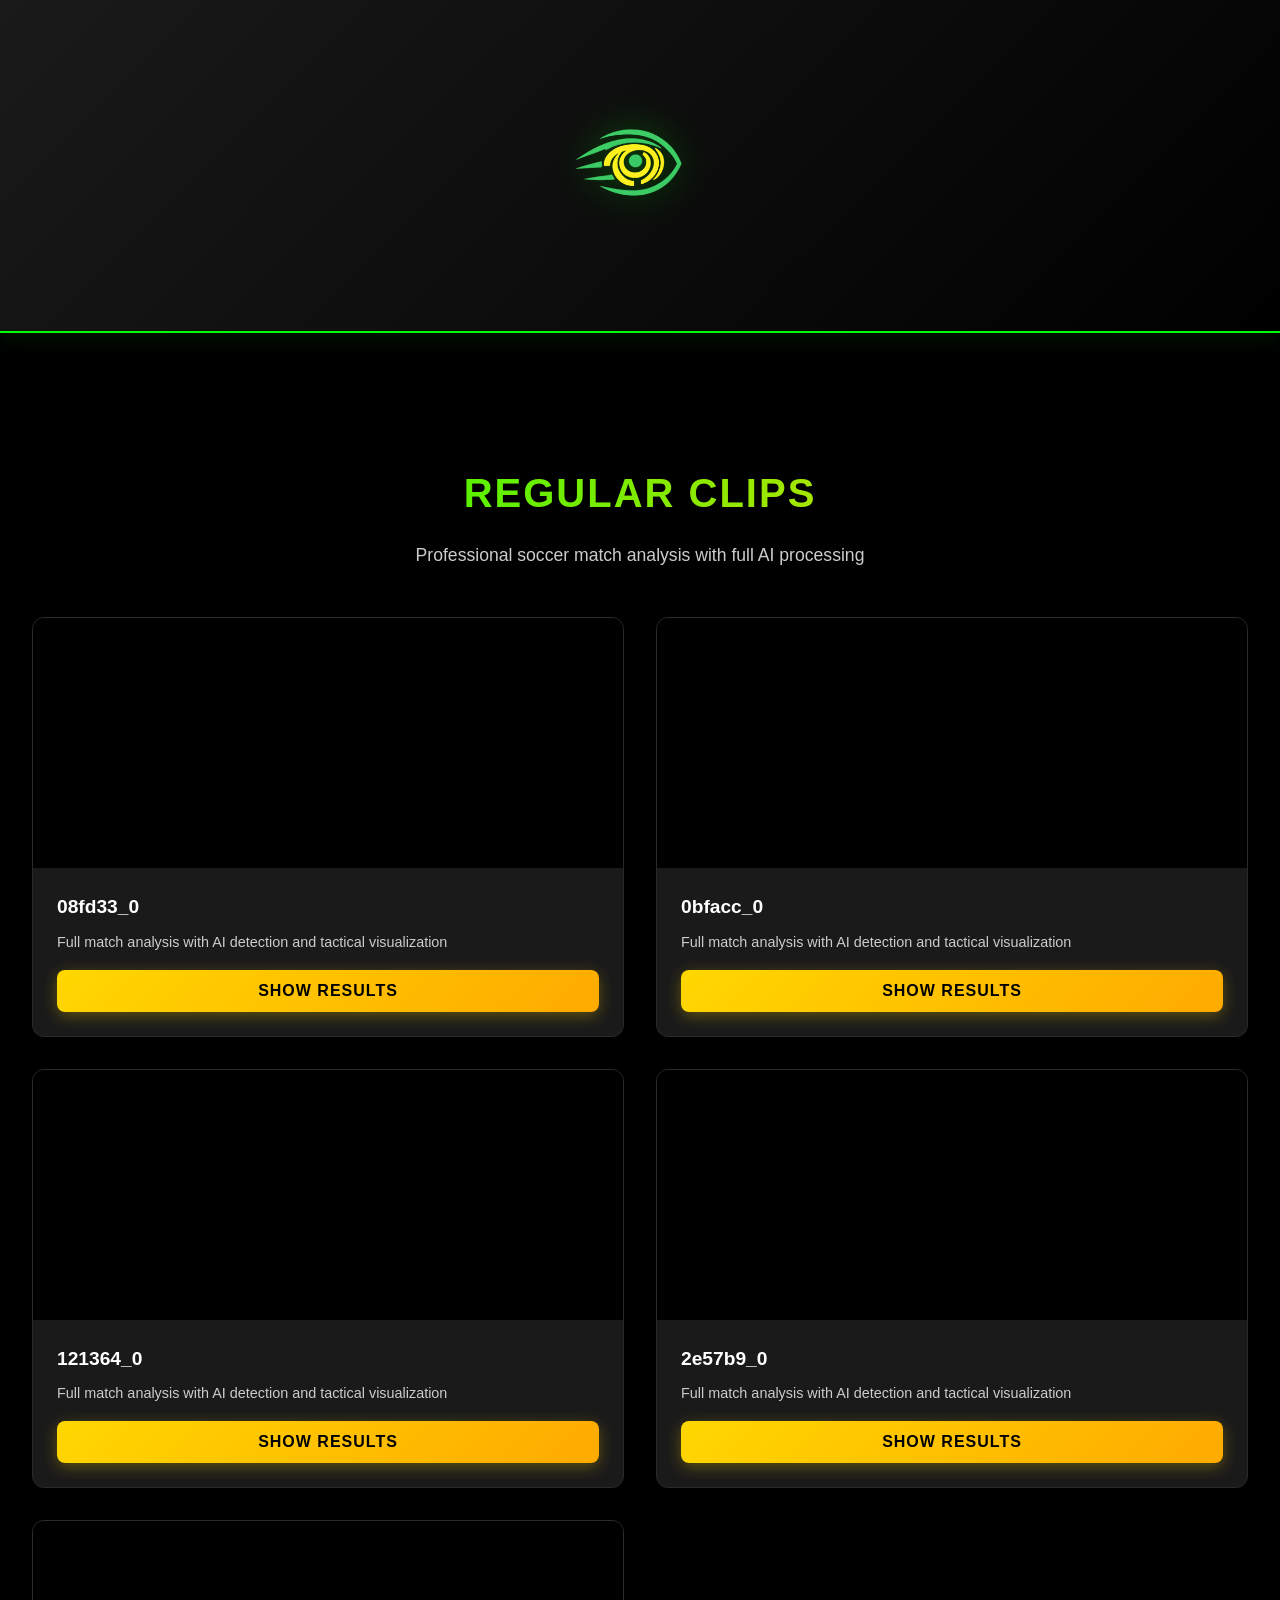
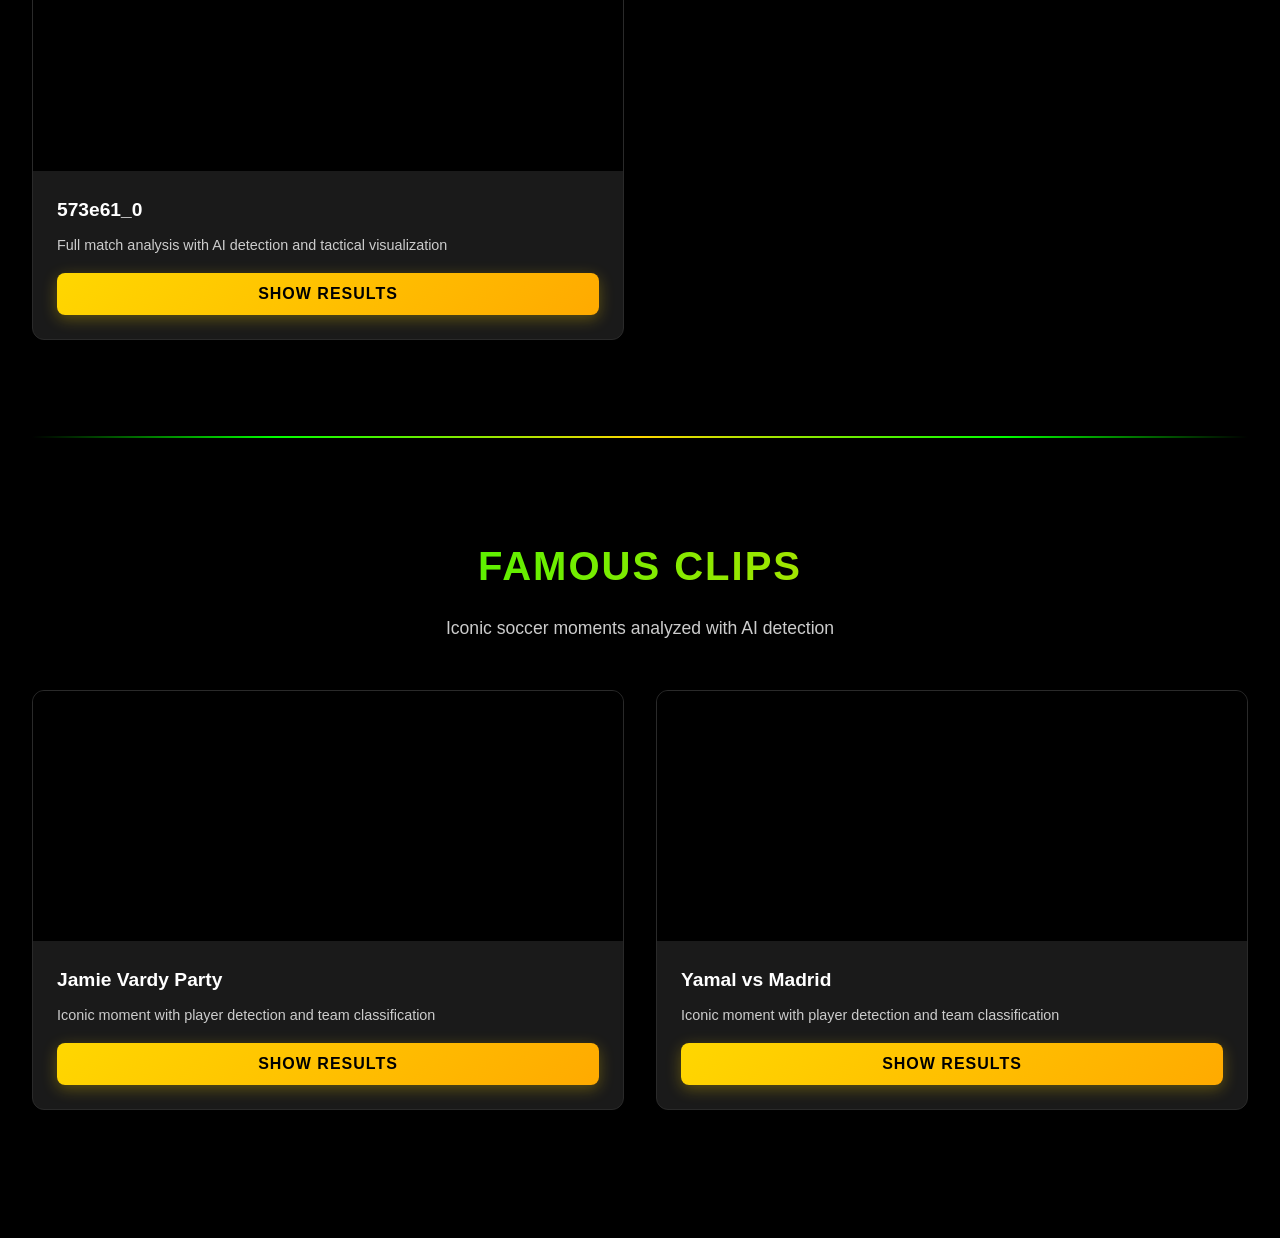
==== veo_frontend/index.html @ 57744d66 "Add veo_frontend, input clips (LFS), and notebook sys.path cells - Add veo_frontend/ (browser viewer" ====
<!DOCTYPE html>
<html lang="en">
<head>
    <meta charset="UTF-8">
    <meta name="viewport" content="width=device-width, initial-scale=1.0">
    <title>VeoVision - AI Soccer Analysis</title>
    <link rel="stylesheet" href="styles.css">
</head>
<body>
    <!-- Header with Logo -->
    <header class="header">
        <div class="container">
            <img src="../slides/VeoVision_LOGO.png" alt="VeoVision Logo" class="logo">
        </div>
    </header>

    <!-- Main Content -->
    <main class="main-content">
        <div class="container">
            
            <!-- Regular Clips Section -->
            <section class="video-section" id="regular-section">
                <h1 class="section-title">Regular Clips</h1>
                <p class="section-description">Professional soccer match analysis with full AI processing</p>
                
                <div class="video-grid" id="regular-grid">
                    <!-- Videos will be dynamically loaded here -->
                </div>
            </section>

            <div class="section-divider"></div>

            <!-- Famous Clips Section -->
            <section class="video-section" id="famous-section">
                <h1 class="section-title">Famous Clips</h1>
                <p class="section-description">Iconic soccer moments analyzed with AI detection</p>
                
                <div class="video-grid" id="famous-grid">
                    <!-- Videos will be dynamically loaded here -->
                </div>
            </section>

        </div>
    </main>

    <!-- Video Modal for Results -->
    <div id="videoModal" class="modal">
        <div class="modal-content">
            <span class="close-btn" onclick="closeModal()">&times;</span>
            <h2 class="modal-title" id="modalTitle"></h2>
            
            <!-- Regular Clips Results (3 videos) -->
            <div id="regularResults" class="results-container">
                <div class="video-layout-regular">
                    <!-- Top video (main) -->
                    <div class="video-main">
                        <h3 class="video-label">Player Detection & Team Classification</h3>
                        <video id="mainVideo" controls preload="auto">
                            <source src="" type="video/mp4">
                            Your browser does not support the video tag.
                        </video>
                    </div>
                    
                    <!-- Bottom videos -->
                    <div class="video-bottom-row">
                        <div class="video-bottom-item">
                            <h3 class="video-label">2D Tactical View</h3>
                            <video id="leftVideo" controls preload="auto">
                                <source src="" type="video/mp4">
                                Your browser does not support the video tag.
                            </video>
                        </div>
                        <div class="video-bottom-item">
                            <h3 class="video-label">Heatmap & Territory Control</h3>
                            <video id="rightVideo" controls preload="auto">
                                <source src="" type="video/mp4">
                                Your browser does not support the video tag.
                            </video>
                        </div>
                    </div>
                </div>
            </div>

            <!-- Famous Clips Results (1 video only) -->
            <div id="famousResults" class="results-container" style="display: none;">
                <div class="video-layout-famous">
                    <div class="video-single">
                        <h3 class="video-label">Player Detection & Team Classification</h3>
                        <video id="singleVideo" controls preload="auto">
                            <source src="" type="video/mp4">
                            Your browser does not support the video tag.
                        </video>
                    </div>
                </div>
            </div>

            <!-- Sync Controls -->
            <div class="sync-controls" id="syncControls">
                <button class="btn btn-primary" onclick="syncPlay()">
                    <span>▶</span> Play All
                </button>
                <button class="btn btn-secondary" onclick="syncPause()">
                    <span>⏸</span> Pause All
                </button>
                <button class="btn btn-secondary" onclick="syncRestart()">
                    <span>⏮</span> Restart All
                </button>
            </div>
        </div>
    </div>

    <script src="script.js"></script>
</body>
</html>
---- veo_frontend/styles.css ----
/* ==========================================
   VeoVision Frontend Styles
   Theme: Black, Green (#00FF00), Yellow (#FFD700)
   ========================================== */

* {
    margin: 0;
    padding: 0;
    box-sizing: border-box;
}

:root {
    --color-black: #000000;
    --color-dark-gray: #1a1a1a;
    --color-medium-gray: #2a2a2a;
    --color-light-gray: #3a3a3a;
    --color-green: #00FF00;
    --color-yellow: #FFD700;
    --color-white: #ffffff;
    --color-text-gray: #cccccc;
}

body {
    font-family: 'Segoe UI', Tahoma, Geneva, Verdana, sans-serif;
    background-color: var(--color-black);
    color: var(--color-white);
    line-height: 1.6;
    overflow-x: hidden;
}

/* ==========================================
   Header & Logo
   ========================================== */

.header {
    background: linear-gradient(135deg, var(--color-dark-gray) 0%, var(--color-black) 100%);
    padding: 2rem 0;
    box-shadow: 0 4px 20px rgba(0, 255, 0, 0.1);
    border-bottom: 2px solid var(--color-green);
}

.logo {
    max-width: 400px;
    height: auto;
    display: block;
    margin: 0 auto;
    filter: drop-shadow(0 0 20px rgba(0, 255, 0, 0.3));
}

/* ==========================================
   Container & Layout
   ========================================== */

.container {
    max-width: 1400px;
    margin: 0 auto;
    padding: 0 2rem;
}

.main-content {
    padding: 3rem 0;
    min-height: calc(100vh - 200px);
}

/* ==========================================
   Section Styling
   ========================================== */

.video-section {
    margin: 3rem 0;
    padding: 2rem 0;
}

.section-title {
    font-size: 2.5rem;
    font-weight: 700;
    text-align: center;
    margin-bottom: 1rem;
    background: linear-gradient(90deg, var(--color-green) 0%, var(--color-yellow) 100%);
    -webkit-background-clip: text;
    -webkit-text-fill-color: transparent;
    background-clip: text;
    text-transform: uppercase;
    letter-spacing: 2px;
}

.section-description {
    text-align: center;
    color: var(--color-text-gray);
    font-size: 1.1rem;
    margin-bottom: 3rem;
}

.section-divider {
    height: 2px;
    background: linear-gradient(90deg, 
        transparent 0%, 
        var(--color-green) 20%, 
        var(--color-yellow) 50%, 
        var(--color-green) 80%, 
        transparent 100%);
    margin: 4rem 0;
}

/* ==========================================
   Video Grid
   ========================================== */

.video-grid {
    display: grid;
    grid-template-columns: repeat(auto-fill, minmax(400px, 1fr));
    gap: 2rem;
    margin-top: 2rem;
}

.video-card {
    background: var(--color-dark-gray);
    border-radius: 12px;
    overflow: hidden;
    box-shadow: 0 8px 32px rgba(0, 0, 0, 0.4);
    transition: transform 0.3s ease, box-shadow 0.3s ease;
    border: 1px solid var(--color-medium-gray);
}

.video-card:hover {
    transform: translateY(-5px);
    box-shadow: 0 12px 40px rgba(0, 255, 0, 0.2);
    border-color: var(--color-green);
}

.video-card video {
    width: 100%;
    height: 250px;
    object-fit: cover;
    background: var(--color-black);
    display: block;
}

.video-card-info {
    padding: 1.5rem;
}

.video-card-title {
    font-size: 1.2rem;
    font-weight: 600;
    color: var(--color-white);
    margin-bottom: 0.5rem;
}

.video-card-description {
    color: var(--color-text-gray);
    font-size: 0.9rem;
    margin-bottom: 1rem;
}

/* ==========================================
   Buttons
   ========================================== */

.btn {
    padding: 0.75rem 1.5rem;
    font-size: 1rem;
    font-weight: 600;
    border: none;
    border-radius: 8px;
    cursor: pointer;
    transition: all 0.3s ease;
    text-transform: uppercase;
    letter-spacing: 1px;
    display: inline-flex;
    align-items: center;
    gap: 0.5rem;
}

.btn-primary {
    background: linear-gradient(135deg, var(--color-green) 0%, #00cc00 100%);
    color: var(--color-black);
    box-shadow: 0 4px 15px rgba(0, 255, 0, 0.3);
}

.btn-primary:hover {
    background: linear-gradient(135deg, #00ff33 0%, var(--color-green) 100%);
    box-shadow: 0 6px 20px rgba(0, 255, 0, 0.5);
    transform: translateY(-2px);
}

.btn-secondary {
    background: var(--color-medium-gray);
    color: var(--color-white);
    border: 1px solid var(--color-light-gray);
}

.btn-secondary:hover {
    background: var(--color-light-gray);
    border-color: var(--color-green);
}

.btn-results {
    background: linear-gradient(135deg, var(--color-yellow) 0%, #ffaa00 100%);
    color: var(--color-black);
    width: 100%;
    justify-content: center;
    box-shadow: 0 4px 15px rgba(255, 215, 0, 0.3);
}

.btn-results:hover {
    background: linear-gradient(135deg, #ffdd33 0%, var(--color-yellow) 100%);
    box-shadow: 0 6px 20px rgba(255, 215, 0, 0.5);
    transform: translateY(-2px);
}

/* ==========================================
   Modal
   ========================================== */

.modal {
    display: none;
    position: fixed;
    z-index: 1000;
    left: 0;
    top: 0;
    width: 100%;
    height: 100%;
    background-color: rgba(0, 0, 0, 0.95);
    overflow-y: auto;
    animation: fadeIn 0.3s ease;
}

@keyframes fadeIn {
    from { opacity: 0; }
    to { opacity: 1; }
}

.modal-content {
    position: relative;
    margin: 2rem auto;
    padding: 2rem;
    max-width: 1600px;
    animation: slideDown 0.4s ease;
}

@keyframes slideDown {
    from {
        transform: translateY(-50px);
        opacity: 0;
    }
    to {
        transform: translateY(0);
        opacity: 1;
    }
}

.close-btn {
    position: absolute;
    right: 2rem;
    top: 1rem;
    font-size: 3rem;
    color: var(--color-green);
    cursor: pointer;
    transition: all 0.3s ease;
    z-index: 1001;
    line-height: 1;
}

.close-btn:hover {
    color: var(--color-yellow);
    transform: rotate(90deg);
}

.modal-title {
    text-align: center;
    font-size: 2rem;
    margin-bottom: 2rem;
    color: var(--color-green);
    text-transform: uppercase;
    letter-spacing: 2px;
}

/* ==========================================
   Video Layouts
   ========================================== */

.results-container {
    margin: 2rem 0;
}

/* Regular Clips Layout (3 videos) */
.video-layout-regular {
    display: flex;
    flex-direction: column;
    gap: 2rem;
}

.video-main {
    width: 100%;
}

.video-bottom-row {
    display: grid;
    grid-template-columns: 1fr 1fr;
    gap: 2rem;
}

.video-bottom-item {
    width: 100%;
}

/* Famous Clips Layout (1 video) */
.video-layout-famous {
    max-width: 1200px;
    margin: 0 auto;
}

.video-single {
    width: 100%;
}

/* Video Label */
.video-label {
    color: var(--color-yellow);
    font-size: 1.2rem;
    margin-bottom: 1rem;
    text-align: center;
    font-weight: 600;
    text-transform: uppercase;
    letter-spacing: 1px;
}

/* Video Players in Modal */
.modal-content video {
    width: 100%;
    border-radius: 8px;
    box-shadow: 0 8px 32px rgba(0, 255, 0, 0.2);
    background: var(--color-black);
    border: 2px solid var(--color-medium-gray);
}

.modal-content video:hover {
    border-color: var(--color-green);
}

/* ==========================================
   Sync Controls
   ========================================== */

.sync-controls {
    display: flex;
    justify-content: center;
    gap: 1rem;
    margin-top: 2rem;
    padding: 2rem;
    background: var(--color-dark-gray);
    border-radius: 12px;
    border: 1px solid var(--color-medium-gray);
}

/* ==========================================
   Loading State
   ========================================== */

.loading {
    text-align: center;
    padding: 4rem;
    color: var(--color-text-gray);
}

.loading::after {
    content: '...';
    animation: dots 1.5s steps(4, end) infinite;
}

@keyframes dots {
    0%, 20% { content: '.'; }
    40% { content: '..'; }
    60%, 100% { content: '...'; }
}

/* ==========================================
   Responsive Design
   ========================================== */

@media (max-width: 1200px) {
    .video-bottom-row {
        grid-template-columns: 1fr;
    }
}

@media (max-width: 768px) {
    .logo {
        max-width: 250px;
    }

    .section-title {
        font-size: 2rem;
    }

    .video-grid {
        grid-template-columns: 1fr;
    }

    .modal-content {
        padding: 1rem;
        margin: 1rem;
    }

    .sync-controls {
        flex-direction: column;
    }

    .sync-controls .btn {
        width: 100%;
    }
}

/* ==========================================
   Scrollbar Styling
   ========================================== */

::-webkit-scrollbar {
    width: 12px;
}

::-webkit-scrollbar-track {
    background: var(--color-black);
}

::-webkit-scrollbar-thumb {
    background: var(--color-green);
    border-radius: 6px;
}

::-webkit-scrollbar-thumb:hover {
    background: var(--color-yellow);
}
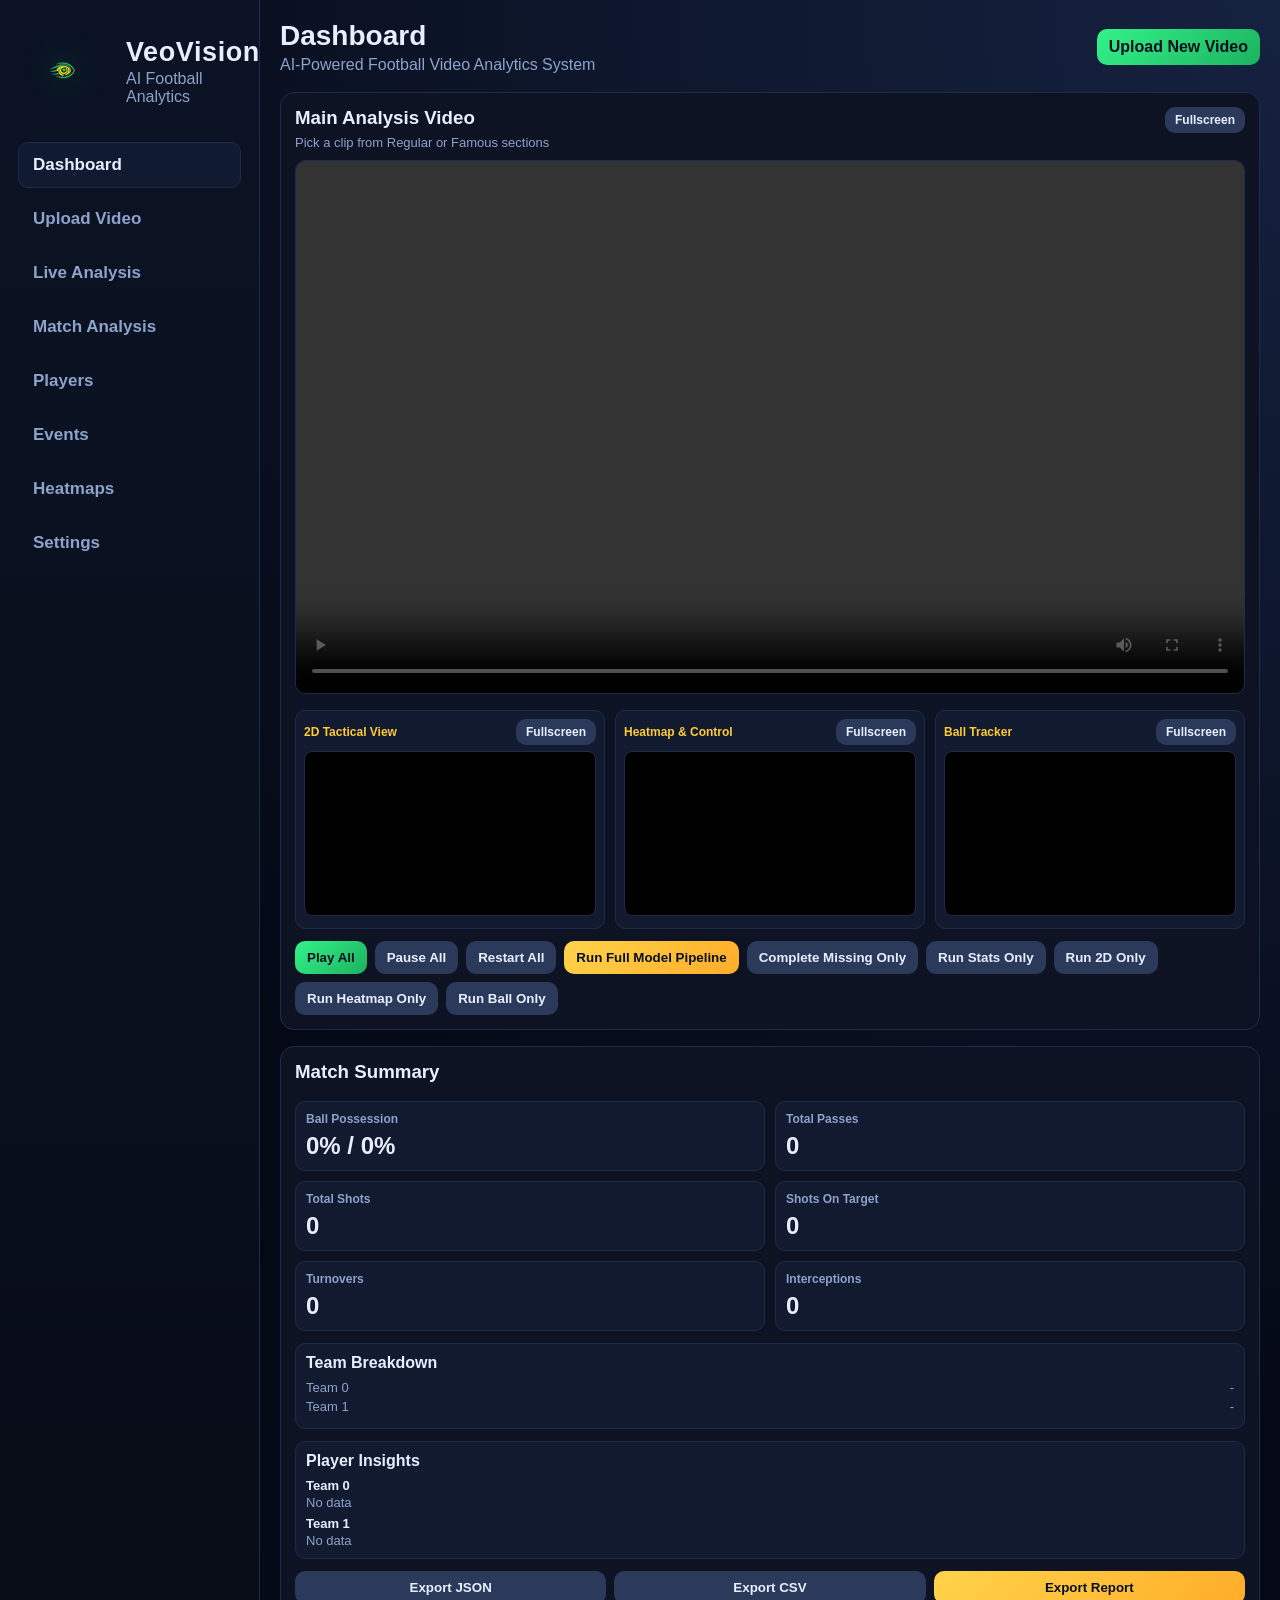
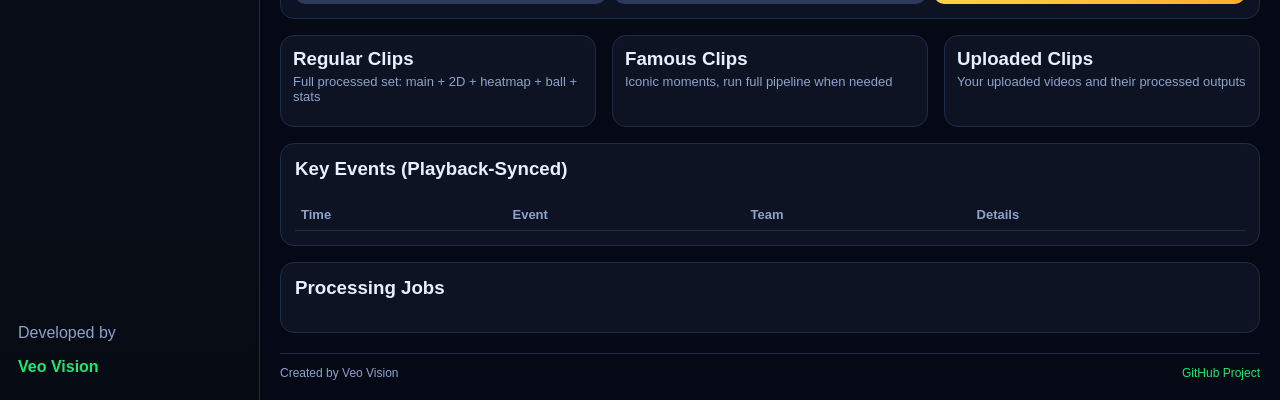
==== commit d4517d15: "Improve dashboard pipeline controls and robustness Add granular rerun modes, duplicate-job protectio" ====
--- a/veo_frontend/index.html
+++ b/veo_frontend/index.html
@@ -3,110 +3,207 @@
 <head>
     <meta charset="UTF-8">
     <meta name="viewport" content="width=device-width, initial-scale=1.0">
-    <title>VeoVision - AI Soccer Analysis</title>
+    <title>VeoVision Dashboard</title>
     <link rel="stylesheet" href="styles.css">
 </head>
 <body>
-    <!-- Header with Logo -->
-    <header class="header">
-        <div class="container">
-            <img src="../slides/VeoVision_LOGO.png" alt="VeoVision Logo" class="logo">
-        </div>
-    </header>
-
-    <!-- Main Content -->
-    <main class="main-content">
-        <div class="container">
-            
-            <!-- Regular Clips Section -->
-            <section class="video-section" id="regular-section">
-                <h1 class="section-title">Regular Clips</h1>
-                <p class="section-description">Professional soccer match analysis with full AI processing</p>
-                
-                <div class="video-grid" id="regular-grid">
-                    <!-- Videos will be dynamically loaded here -->
-                </div>
-            </section>
-
-            <div class="section-divider"></div>
-
-            <!-- Famous Clips Section -->
-            <section class="video-section" id="famous-section">
-                <h1 class="section-title">Famous Clips</h1>
-                <p class="section-description">Iconic soccer moments analyzed with AI detection</p>
-                
-                <div class="video-grid" id="famous-grid">
-                    <!-- Videos will be dynamically loaded here -->
-                </div>
-            </section>
-
-        </div>
-    </main>
-
-    <!-- Video Modal for Results -->
-    <div id="videoModal" class="modal">
-        <div class="modal-content">
-            <span class="close-btn" onclick="closeModal()">&times;</span>
-            <h2 class="modal-title" id="modalTitle"></h2>
-            
-            <!-- Regular Clips Results (3 videos) -->
-            <div id="regularResults" class="results-container">
-                <div class="video-layout-regular">
-                    <!-- Top video (main) -->
-                    <div class="video-main">
-                        <h3 class="video-label">Player Detection & Team Classification</h3>
-                        <video id="mainVideo" controls preload="auto">
-                            <source src="" type="video/mp4">
-                            Your browser does not support the video tag.
-                        </video>
-                    </div>
-                    
-                    <!-- Bottom videos -->
-                    <div class="video-bottom-row">
-                        <div class="video-bottom-item">
-                            <h3 class="video-label">2D Tactical View</h3>
-                            <video id="leftVideo" controls preload="auto">
-                                <source src="" type="video/mp4">
-                                Your browser does not support the video tag.
-                            </video>
-                        </div>
-                        <div class="video-bottom-item">
-                            <h3 class="video-label">Heatmap & Territory Control</h3>
-                            <video id="rightVideo" controls preload="auto">
-                                <source src="" type="video/mp4">
-                                Your browser does not support the video tag.
-                            </video>
-                        </div>
-                    </div>
+    <div class="app-shell">
+        <aside class="sidebar">
+            <div class="brand">
+                <img src="../slides/VeoVision_LOGO.png" alt="VeoVision Logo" class="brand-logo">
+                <div class="brand-text">
+                    <h1>VeoVision</h1>
+                    <p>AI Football Analytics</p>
                 </div>
             </div>
 
-            <!-- Famous Clips Results (1 video only) -->
-            <div id="famousResults" class="results-container" style="display: none;">
-                <div class="video-layout-famous">
-                    <div class="video-single">
-                        <h3 class="video-label">Player Detection & Team Classification</h3>
-                        <video id="singleVideo" controls preload="auto">
-                            <source src="" type="video/mp4">
-                            Your browser does not support the video tag.
-                        </video>
-                    </div>
-                </div>
+            <nav class="nav">
+                <button class="nav-item active">Dashboard</button>
+                <button class="nav-item">Upload Video</button>
+                <button class="nav-item">Live Analysis</button>
+                <button class="nav-item">Match Analysis</button>
+                <button class="nav-item">Players</button>
+                <button class="nav-item">Events</button>
+                <button class="nav-item">Heatmaps</button>
+                <button class="nav-item">Settings</button>
+            </nav>
+
+            <div class="sidebar-footer">
+                <p>Developed by</p>
+                <strong>Veo Vision</strong>
             </div>
-
-            <!-- Sync Controls -->
-            <div class="sync-controls" id="syncControls">
-                <button class="btn btn-primary" onclick="syncPlay()">
-                    <span>▶</span> Play All
-                </button>
-                <button class="btn btn-secondary" onclick="syncPause()">
-                    <span>⏸</span> Pause All
-                </button>
-                <button class="btn btn-secondary" onclick="syncRestart()">
-                    <span>⏮</span> Restart All
-                </button>
-            </div>
-        </div>
+        </aside>
+
+        <main class="main">
+            <header class="topbar">
+                <div>
+                    <h2>Dashboard</h2>
+                    <p>AI-Powered Football Video Analytics System</p>
+                </div>
+                <div class="topbar-actions">
+                    <label for="uploadInput" class="btn btn-primary">Upload New Video</label>
+                    <input id="uploadInput" type="file" accept="video/mp4,video/quicktime,video/x-msvideo">
+                </div>
+            </header>
+
+            <section class="workspace-grid">
+                <section class="video-workspace">
+                    <div class="workspace-main">
+                        <div class="panel-title panel-title-row">
+                            <div>
+                                <h3>Main Analysis Video</h3>
+                                <p id="activeClipLabel">Pick a clip from Regular or Famous sections</p>
+                            </div>
+                            <button id="mainFullscreenBtn" class="btn btn-secondary btn-compact">Fullscreen</button>
+                        </div>
+                        <video id="mainVideo" controls preload="auto"></video>
+                        <div id="mainFallback" class="fallback">Main analysis video is not available.</div>
+                    </div>
+
+                    <div class="workspace-secondary">
+                        <div class="mini-panel">
+                            <div class="mini-panel-header">
+                                <h4>2D Tactical View</h4>
+                                <button id="pitch2dFullscreenBtn" class="btn btn-secondary btn-compact">Fullscreen</button>
+                            </div>
+                            <video id="pitch2dVideo" preload="auto" muted></video>
+                            <div id="pitch2dFallback" class="fallback">Not available for this clip yet.</div>
+                        </div>
+                        <div class="mini-panel">
+                            <div class="mini-panel-header">
+                                <h4>Heatmap & Control</h4>
+                                <button id="heatmapFullscreenBtn" class="btn btn-secondary btn-compact">Fullscreen</button>
+                            </div>
+                            <video id="heatmapVideo" preload="auto" muted></video>
+                            <div id="heatmapFallback" class="fallback">Not available for this clip yet.</div>
+                        </div>
+                        <div class="mini-panel">
+                            <div class="mini-panel-header">
+                                <h4>Ball Tracker</h4>
+                                <button id="ballFullscreenBtn" class="btn btn-secondary btn-compact">Fullscreen</button>
+                            </div>
+                            <video id="ballVideo" preload="auto" muted></video>
+                            <div id="ballFallback" class="fallback">Not available for this clip yet.</div>
+                        </div>
+                    </div>
+
+                    <div class="controls">
+                        <button id="playAllBtn" class="btn btn-primary">Play All</button>
+                        <button id="pauseAllBtn" class="btn btn-secondary">Pause All</button>
+                        <button id="restartAllBtn" class="btn btn-secondary">Restart All</button>
+                        <button id="runPipelineBtn" class="btn btn-accent">Run Full Model Pipeline</button>
+                        <button id="runMissingBtn" class="btn btn-secondary">Complete Missing Only</button>
+                        <button id="runStatsOnlyBtn" class="btn btn-secondary">Run Stats Only</button>
+                        <button id="run2dOnlyBtn" class="btn btn-secondary">Run 2D Only</button>
+                        <button id="runHeatmapOnlyBtn" class="btn btn-secondary">Run Heatmap Only</button>
+                        <button id="runBallOnlyBtn" class="btn btn-secondary">Run Ball Only</button>
+                    </div>
+                </section>
+
+                <aside class="summary-panel">
+                    <h3>Match Summary</h3>
+                    <div class="stat-grid">
+                        <div class="stat-card">
+                            <h4>Ball Possession</h4>
+                            <p><span id="possessionTeam0">0</span>% / <span id="possessionTeam1">0</span>%</p>
+                        </div>
+                        <div class="stat-card">
+                            <h4>Total Passes</h4>
+                            <p><span id="passesTotal">0</span></p>
+                        </div>
+                        <div class="stat-card">
+                            <h4>Total Shots</h4>
+                            <p><span id="shotsTotal">0</span></p>
+                        </div>
+                        <div class="stat-card">
+                            <h4>Shots On Target</h4>
+                            <p><span id="shotsOnTargetTotal">0</span></p>
+                        </div>
+                        <div class="stat-card">
+                            <h4>Turnovers</h4>
+                            <p><span id="turnoversTotal">0</span></p>
+                        </div>
+                        <div class="stat-card">
+                            <h4>Interceptions</h4>
+                            <p><span id="interceptionsTotal">0</span></p>
+                        </div>
+                    </div>
+
+                    <div class="team-breakdown">
+                        <h4>Team Breakdown</h4>
+                        <div class="team-row"><span>Team 0</span><span id="team0Breakdown">-</span></div>
+                        <div class="team-row"><span>Team 1</span><span id="team1Breakdown">-</span></div>
+                    </div>
+
+                    <div class="player-insights">
+                        <h4>Player Insights</h4>
+                        <div class="insight-card">
+                            <strong>Team 0</strong>
+                            <div id="team0Insights">No data</div>
+                        </div>
+                        <div class="insight-card">
+                            <strong>Team 1</strong>
+                            <div id="team1Insights">No data</div>
+                        </div>
+                    </div>
+
+                    <div class="export-actions">
+                        <button id="exportJsonBtn" class="btn btn-secondary">Export JSON</button>
+                        <button id="exportCsvBtn" class="btn btn-secondary">Export CSV</button>
+                        <button id="exportReportBtn" class="btn btn-accent">Export Report</button>
+                    </div>
+                </aside>
+            </section>
+
+            <section class="library">
+                <div class="library-col">
+                    <div class="library-header">
+                        <h3>Regular Clips</h3>
+                        <p>Full processed set: main + 2D + heatmap + ball + stats</p>
+                    </div>
+                    <div id="regularGrid" class="clip-grid"></div>
+                </div>
+                <div class="library-col">
+                    <div class="library-header">
+                        <h3>Famous Clips</h3>
+                        <p>Iconic moments, run full pipeline when needed</p>
+                    </div>
+                    <div id="famousGrid" class="clip-grid"></div>
+                </div>
+                <div class="library-col">
+                    <div class="library-header">
+                        <h3>Uploaded Clips</h3>
+                        <p>Your uploaded videos and their processed outputs</p>
+                    </div>
+                    <div id="uploadedGrid" class="clip-grid"></div>
+                </div>
+            </section>
+
+            <section class="events-panel">
+                <h3>Key Events (Playback-Synced)</h3>
+                <table>
+                    <thead>
+                        <tr>
+                            <th>Time</th>
+                            <th>Event</th>
+                            <th>Team</th>
+                            <th>Details</th>
+                        </tr>
+                    </thead>
+                    <tbody id="eventsBody"></tbody>
+                </table>
+            </section>
+
+            <section class="jobs-panel">
+                <h3>Processing Jobs</h3>
+                <div id="jobsList" class="jobs-list"></div>
+            </section>
+
+            <footer class="footer">
+                <span>Created by Veo Vision</span>
+                <a id="githubLink" href="https://github.com/MoLCFC/VeoVision2.0" target="_blank" rel="noreferrer">GitHub Project</a>
+            </footer>
+        </main>
     </div>
 
     <script src="script.js"></script>
--- a/veo_frontend/styles.css
+++ b/veo_frontend/styles.css
@@ -1,435 +1,504 @@
-/* ==========================================
-   VeoVision Frontend Styles
-   Theme: Black, Green (#00FF00), Yellow (#FFD700)
-   ========================================== */
+:root {
+    --bg-main: #050915;
+    --bg-panel: #0d1322;
+    --bg-elev: #111a2e;
+    --line: #1e2c4a;
+    --text: #e8efff;
+    --text-muted: #8ea2cb;
+    --green: #1fe76f;
+    --yellow: #ffcc33;
+    --danger: #ff5e7e;
+}
 
 * {
-    margin: 0;
-    padding: 0;
     box-sizing: border-box;
 }
 
-:root {
-    --color-black: #000000;
-    --color-dark-gray: #1a1a1a;
-    --color-medium-gray: #2a2a2a;
-    --color-light-gray: #3a3a3a;
-    --color-green: #00FF00;
-    --color-yellow: #FFD700;
-    --color-white: #ffffff;
-    --color-text-gray: #cccccc;
-}
-
 body {
-    font-family: 'Segoe UI', Tahoma, Geneva, Verdana, sans-serif;
-    background-color: var(--color-black);
-    color: var(--color-white);
-    line-height: 1.6;
-    overflow-x: hidden;
-}
-
-/* ==========================================
-   Header & Logo
-   ========================================== */
-
-.header {
-    background: linear-gradient(135deg, var(--color-dark-gray) 0%, var(--color-black) 100%);
-    padding: 2rem 0;
-    box-shadow: 0 4px 20px rgba(0, 255, 0, 0.1);
-    border-bottom: 2px solid var(--color-green);
-}
-
-.logo {
-    max-width: 400px;
-    height: auto;
-    display: block;
-    margin: 0 auto;
-    filter: drop-shadow(0 0 20px rgba(0, 255, 0, 0.3));
-}
-
-/* ==========================================
-   Container & Layout
-   ========================================== */
-
-.container {
-    max-width: 1400px;
-    margin: 0 auto;
-    padding: 0 2rem;
-}
-
-.main-content {
-    padding: 3rem 0;
-    min-height: calc(100vh - 200px);
-}
-
-/* ==========================================
-   Section Styling
-   ========================================== */
-
-.video-section {
-    margin: 3rem 0;
-    padding: 2rem 0;
-}
-
-.section-title {
-    font-size: 2.5rem;
+    margin: 0;
+    background: radial-gradient(circle at top right, #152240 0%, var(--bg-main) 60%);
+    color: var(--text);
+    font-family: "Segoe UI", Tahoma, sans-serif;
+}
+
+.app-shell {
+    display: grid;
+    grid-template-columns: 260px 1fr;
+    min-height: 100vh;
+}
+
+.sidebar {
+    border-right: 1px solid var(--line);
+    background: linear-gradient(180deg, #0b1324 0%, #070b14 100%);
+    padding: 24px 18px;
+    display: flex;
+    flex-direction: column;
+    gap: 24px;
+}
+
+.brand {
+    display: grid;
+    grid-template-columns: 94px 1fr;
+    gap: 14px;
+    align-items: center;
+}
+
+.brand-logo {
+    width: 94px;
+    height: 94px;
+    object-fit: contain;
+    filter: drop-shadow(0 0 18px rgba(31, 231, 111, 0.45));
+}
+
+.brand-text h1 {
+    margin: 0;
+    font-size: 27px;
+    letter-spacing: 0.6px;
+}
+
+.brand-text p {
+    margin: 2px 0 0;
+    color: var(--text-muted);
+    font-size: 16px;
+}
+
+.nav {
+    display: flex;
+    flex-direction: column;
+    gap: 8px;
+}
+
+.nav-item {
+    background: transparent;
+    border: 1px solid transparent;
+    color: var(--text-muted);
+    text-align: left;
+    border-radius: 10px;
+    padding: 12px 14px;
+    font-size: 17px;
+    font-weight: 600;
+    cursor: pointer;
+}
+
+.nav-item:hover,
+.nav-item.active {
+    color: var(--text);
+    border-color: var(--line);
+    background: #101b32;
+}
+
+.sidebar-footer {
+    margin-top: auto;
+    color: var(--text-muted);
+    font-size: 16px;
+}
+
+.sidebar-footer strong {
+    color: var(--green);
+}
+
+.main {
+    padding: 20px;
+}
+
+.topbar {
+    display: flex;
+    justify-content: space-between;
+    align-items: center;
+    margin-bottom: 18px;
+}
+
+.topbar h2 {
+    margin: 0;
+    font-size: 28px;
+}
+
+.topbar p {
+    margin: 4px 0 0;
+    color: var(--text-muted);
+}
+
+#uploadInput {
+    display: none;
+}
+
+.workspace-grid {
+    display: grid;
+    grid-template-columns: 1.65fr 1fr;
+    gap: 16px;
+}
+
+.video-workspace,
+.summary-panel,
+.events-panel,
+.jobs-panel,
+.library-col {
+    background: var(--bg-panel);
+    border: 1px solid var(--line);
+    border-radius: 14px;
+}
+
+.video-workspace,
+.summary-panel,
+.events-panel,
+.jobs-panel {
+    padding: 14px;
+}
+
+.panel-title h3 {
+    margin: 0 0 6px;
+}
+
+.panel-title-row {
+    display: flex;
+    justify-content: space-between;
+    align-items: flex-start;
+    gap: 10px;
+}
+
+.panel-title p {
+    margin: 0 0 10px;
+    color: var(--text-muted);
+    font-size: 13px;
+}
+
+.workspace-main video {
+    width: 100%;
+    aspect-ratio: 16 / 9;
+    border-radius: 10px;
+    border: 1px solid var(--line);
+    background: #000;
+}
+
+.workspace-secondary {
+    margin-top: 12px;
+    display: grid;
+    grid-template-columns: repeat(3, 1fr);
+    gap: 10px;
+}
+
+.mini-panel {
+    background: var(--bg-elev);
+    border-radius: 10px;
+    border: 1px solid var(--line);
+    padding: 8px;
+}
+
+.mini-panel h4 {
+    margin: 0 0 8px;
+    font-size: 12px;
+    color: var(--yellow);
+}
+
+.mini-panel-header {
+    display: flex;
+    justify-content: space-between;
+    align-items: center;
+    gap: 8px;
+    margin-bottom: 6px;
+}
+
+.mini-panel-header h4 {
+    margin: 0;
+}
+
+.mini-panel video {
+    width: 100%;
+    aspect-ratio: 16 / 9;
+    border-radius: 8px;
+    border: 1px solid var(--line);
+    background: #000;
+}
+
+.fallback {
+    display: none;
+    color: var(--text-muted);
+    font-size: 12px;
+    margin-top: 6px;
+}
+
+.controls {
+    margin-top: 12px;
+    display: flex;
+    flex-wrap: wrap;
+    gap: 8px;
+}
+
+.btn {
+    border: 0;
+    border-radius: 10px;
+    color: #06101f;
+    padding: 9px 12px;
     font-weight: 700;
-    text-align: center;
-    margin-bottom: 1rem;
-    background: linear-gradient(90deg, var(--color-green) 0%, var(--color-yellow) 100%);
-    -webkit-background-clip: text;
-    -webkit-text-fill-color: transparent;
-    background-clip: text;
-    text-transform: uppercase;
-    letter-spacing: 2px;
-}
-
-.section-description {
-    text-align: center;
-    color: var(--color-text-gray);
-    font-size: 1.1rem;
-    margin-bottom: 3rem;
-}
-
-.section-divider {
-    height: 2px;
-    background: linear-gradient(90deg, 
-        transparent 0%, 
-        var(--color-green) 20%, 
-        var(--color-yellow) 50%, 
-        var(--color-green) 80%, 
-        transparent 100%);
-    margin: 4rem 0;
-}
-
-/* ==========================================
-   Video Grid
-   ========================================== */
-
-.video-grid {
-    display: grid;
-    grid-template-columns: repeat(auto-fill, minmax(400px, 1fr));
-    gap: 2rem;
-    margin-top: 2rem;
-}
-
-.video-card {
-    background: var(--color-dark-gray);
-    border-radius: 12px;
-    overflow: hidden;
-    box-shadow: 0 8px 32px rgba(0, 0, 0, 0.4);
-    transition: transform 0.3s ease, box-shadow 0.3s ease;
-    border: 1px solid var(--color-medium-gray);
-}
-
-.video-card:hover {
-    transform: translateY(-5px);
-    box-shadow: 0 12px 40px rgba(0, 255, 0, 0.2);
-    border-color: var(--color-green);
-}
-
-.video-card video {
-    width: 100%;
-    height: 250px;
-    object-fit: cover;
-    background: var(--color-black);
-    display: block;
-}
-
-.video-card-info {
-    padding: 1.5rem;
-}
-
-.video-card-title {
-    font-size: 1.2rem;
-    font-weight: 600;
-    color: var(--color-white);
-    margin-bottom: 0.5rem;
-}
-
-.video-card-description {
-    color: var(--color-text-gray);
-    font-size: 0.9rem;
-    margin-bottom: 1rem;
-}
-
-/* ==========================================
-   Buttons
-   ========================================== */
-
-.btn {
-    padding: 0.75rem 1.5rem;
-    font-size: 1rem;
-    font-weight: 600;
-    border: none;
-    border-radius: 8px;
     cursor: pointer;
-    transition: all 0.3s ease;
-    text-transform: uppercase;
-    letter-spacing: 1px;
+    text-decoration: none;
     display: inline-flex;
     align-items: center;
-    gap: 0.5rem;
+    justify-content: center;
 }
 
 .btn-primary {
-    background: linear-gradient(135deg, var(--color-green) 0%, #00cc00 100%);
-    color: var(--color-black);
-    box-shadow: 0 4px 15px rgba(0, 255, 0, 0.3);
-}
-
-.btn-primary:hover {
-    background: linear-gradient(135deg, #00ff33 0%, var(--color-green) 100%);
-    box-shadow: 0 6px 20px rgba(0, 255, 0, 0.5);
-    transform: translateY(-2px);
+    background: linear-gradient(135deg, #34f28a, #1cb25f);
 }
 
 .btn-secondary {
-    background: var(--color-medium-gray);
-    color: var(--color-white);
-    border: 1px solid var(--color-light-gray);
-}
-
-.btn-secondary:hover {
-    background: var(--color-light-gray);
-    border-color: var(--color-green);
-}
-
-.btn-results {
-    background: linear-gradient(135deg, var(--color-yellow) 0%, #ffaa00 100%);
-    color: var(--color-black);
+    background: #2b395a;
+    color: var(--text);
+}
+
+.btn-accent {
+    background: linear-gradient(135deg, #ffd34a, #ffad29);
+}
+
+.btn-compact {
+    padding: 6px 10px;
+    font-size: 12px;
+    white-space: nowrap;
+}
+
+.summary-panel h3 {
+    margin-top: 0;
+}
+
+.stat-grid {
+    display: grid;
+    grid-template-columns: 1fr 1fr;
+    gap: 10px;
+}
+
+.stat-card {
+    background: var(--bg-elev);
+    border: 1px solid var(--line);
+    border-radius: 10px;
+    padding: 10px;
+}
+
+.stat-card h4 {
+    margin: 0;
+    font-size: 12px;
+    color: var(--text-muted);
+}
+
+.stat-card p {
+    margin: 6px 0 0;
+    font-size: 24px;
+    font-weight: 700;
+}
+
+.team-breakdown {
+    margin-top: 12px;
+    background: var(--bg-elev);
+    border: 1px solid var(--line);
+    border-radius: 10px;
+    padding: 10px;
+}
+
+.team-breakdown h4 {
+    margin: 0 0 8px;
+}
+
+.team-row {
+    display: flex;
+    justify-content: space-between;
+    color: var(--text-muted);
+    font-size: 13px;
+    margin: 4px 0;
+}
+
+.player-insights {
+    margin-top: 12px;
+    background: var(--bg-elev);
+    border: 1px solid var(--line);
+    border-radius: 10px;
+    padding: 10px;
+}
+
+.player-insights h4 {
+    margin: 0 0 8px;
+}
+
+.insight-card {
+    font-size: 13px;
+    color: var(--text-muted);
+    margin-top: 6px;
+}
+
+.insight-card strong {
+    color: var(--text);
+    display: inline-block;
+    margin-bottom: 2px;
+}
+
+.export-actions {
+    margin-top: 12px;
+    display: grid;
+    grid-template-columns: repeat(3, minmax(0, 1fr));
+    gap: 8px;
+}
+
+.library {
+    margin-top: 16px;
+    display: grid;
+    grid-template-columns: 1fr 1fr 1fr;
+    gap: 16px;
+}
+
+.library-col {
+    padding: 12px;
+}
+
+.library-header h3 {
+    margin: 0;
+}
+
+.library-header p {
+    margin: 4px 0 10px;
+    color: var(--text-muted);
+    font-size: 13px;
+}
+
+.clip-grid {
+    display: grid;
+    grid-template-columns: 1fr;
+    gap: 10px;
+    max-height: 340px;
+    overflow: auto;
+}
+
+.clip-card {
+    background: var(--bg-elev);
+    border: 1px solid var(--line);
+    border-radius: 10px;
+    overflow: hidden;
+}
+
+.clip-card video {
     width: 100%;
-    justify-content: center;
-    box-shadow: 0 4px 15px rgba(255, 215, 0, 0.3);
-}
-
-.btn-results:hover {
-    background: linear-gradient(135deg, #ffdd33 0%, var(--color-yellow) 100%);
-    box-shadow: 0 6px 20px rgba(255, 215, 0, 0.5);
-    transform: translateY(-2px);
-}
-
-/* ==========================================
-   Modal
-   ========================================== */
-
-.modal {
-    display: none;
-    position: fixed;
-    z-index: 1000;
-    left: 0;
-    top: 0;
+    height: 140px;
+    object-fit: cover;
+    background: #000;
+}
+
+.clip-card-body {
+    padding: 8px;
+}
+
+.clip-card-body h4 {
+    margin: 0;
+}
+
+.clip-card-body p {
+    margin: 3px 0 8px;
+    color: var(--text-muted);
+    font-size: 12px;
+}
+
+.clip-card-actions {
+    display: flex;
+    gap: 6px;
+}
+
+.clip-card-actions .btn {
+    font-size: 11px;
+    padding: 7px 9px;
+    flex: 1;
+}
+
+.events-panel,
+.jobs-panel {
+    margin-top: 16px;
+}
+
+.events-panel h3,
+.jobs-panel h3 {
+    margin-top: 0;
+}
+
+table {
     width: 100%;
-    height: 100%;
-    background-color: rgba(0, 0, 0, 0.95);
-    overflow-y: auto;
-    animation: fadeIn 0.3s ease;
-}
-
-@keyframes fadeIn {
-    from { opacity: 0; }
-    to { opacity: 1; }
-}
-
-.modal-content {
-    position: relative;
-    margin: 2rem auto;
-    padding: 2rem;
-    max-width: 1600px;
-    animation: slideDown 0.4s ease;
-}
-
-@keyframes slideDown {
-    from {
-        transform: translateY(-50px);
-        opacity: 0;
-    }
-    to {
-        transform: translateY(0);
-        opacity: 1;
-    }
-}
-
-.close-btn {
-    position: absolute;
-    right: 2rem;
-    top: 1rem;
-    font-size: 3rem;
-    color: var(--color-green);
-    cursor: pointer;
-    transition: all 0.3s ease;
-    z-index: 1001;
-    line-height: 1;
-}
-
-.close-btn:hover {
-    color: var(--color-yellow);
-    transform: rotate(90deg);
-}
-
-.modal-title {
-    text-align: center;
-    font-size: 2rem;
-    margin-bottom: 2rem;
-    color: var(--color-green);
-    text-transform: uppercase;
-    letter-spacing: 2px;
-}
-
-/* ==========================================
-   Video Layouts
-   ========================================== */
-
-.results-container {
-    margin: 2rem 0;
-}
-
-/* Regular Clips Layout (3 videos) */
-.video-layout-regular {
-    display: flex;
-    flex-direction: column;
-    gap: 2rem;
-}
-
-.video-main {
-    width: 100%;
-}
-
-.video-bottom-row {
-    display: grid;
-    grid-template-columns: 1fr 1fr;
-    gap: 2rem;
-}
-
-.video-bottom-item {
-    width: 100%;
-}
-
-/* Famous Clips Layout (1 video) */
-.video-layout-famous {
-    max-width: 1200px;
-    margin: 0 auto;
-}
-
-.video-single {
-    width: 100%;
-}
-
-/* Video Label */
-.video-label {
-    color: var(--color-yellow);
-    font-size: 1.2rem;
-    margin-bottom: 1rem;
-    text-align: center;
-    font-weight: 600;
-    text-transform: uppercase;
-    letter-spacing: 1px;
-}
-
-/* Video Players in Modal */
-.modal-content video {
-    width: 100%;
-    border-radius: 8px;
-    box-shadow: 0 8px 32px rgba(0, 255, 0, 0.2);
-    background: var(--color-black);
-    border: 2px solid var(--color-medium-gray);
-}
-
-.modal-content video:hover {
-    border-color: var(--color-green);
-}
-
-/* ==========================================
-   Sync Controls
-   ========================================== */
-
-.sync-controls {
-    display: flex;
-    justify-content: center;
-    gap: 1rem;
-    margin-top: 2rem;
-    padding: 2rem;
-    background: var(--color-dark-gray);
-    border-radius: 12px;
-    border: 1px solid var(--color-medium-gray);
-}
-
-/* ==========================================
-   Loading State
-   ========================================== */
-
-.loading {
-    text-align: center;
-    padding: 4rem;
-    color: var(--color-text-gray);
-}
-
-.loading::after {
-    content: '...';
-    animation: dots 1.5s steps(4, end) infinite;
-}
-
-@keyframes dots {
-    0%, 20% { content: '.'; }
-    40% { content: '..'; }
-    60%, 100% { content: '...'; }
-}
-
-/* ==========================================
-   Responsive Design
-   ========================================== */
-
-@media (max-width: 1200px) {
-    .video-bottom-row {
+    border-collapse: collapse;
+    font-size: 13px;
+}
+
+thead th {
+    text-align: left;
+    color: var(--text-muted);
+    border-bottom: 1px solid var(--line);
+    padding: 8px 6px;
+}
+
+tbody td {
+    border-bottom: 1px solid #1a2338;
+    padding: 8px 6px;
+}
+
+.jobs-list {
+    display: grid;
+    gap: 8px;
+}
+
+.job-item {
+    padding: 10px;
+    border-radius: 10px;
+    border: 1px solid var(--line);
+    background: var(--bg-elev);
+}
+
+.job-item.done {
+    border-color: rgba(31, 231, 111, 0.5);
+}
+
+.job-item.failed {
+    border-color: rgba(255, 94, 126, 0.6);
+}
+
+.job-meta {
+    color: var(--text-muted);
+    font-size: 12px;
+}
+
+.job-message {
+    font-size: 13px;
+    margin-top: 4px;
+}
+
+.footer {
+    display: flex;
+    justify-content: space-between;
+    margin-top: 20px;
+    color: var(--text-muted);
+    font-size: 12px;
+    border-top: 1px solid var(--line);
+    padding-top: 12px;
+}
+
+.footer a {
+    color: var(--green);
+    text-decoration: none;
+}
+
+@media (max-width: 1280px) {
+    .workspace-grid {
         grid-template-columns: 1fr;
     }
 }
 
-@media (max-width: 768px) {
-    .logo {
-        max-width: 250px;
-    }
-
-    .section-title {
-        font-size: 2rem;
-    }
-
-    .video-grid {
+@media (max-width: 980px) {
+    .app-shell {
         grid-template-columns: 1fr;
     }
-
-    .modal-content {
-        padding: 1rem;
-        margin: 1rem;
+    .sidebar {
+        border-right: 0;
+        border-bottom: 1px solid var(--line);
     }
-
-    .sync-controls {
-        flex-direction: column;
+    .workspace-secondary {
+        grid-template-columns: 1fr;
     }
-
-    .sync-controls .btn {
-        width: 100%;
+    .library {
+        grid-template-columns: 1fr;
     }
-}
-
-/* ==========================================
-   Scrollbar Styling
-   ========================================== */
-
-::-webkit-scrollbar {
-    width: 12px;
-}
-
-::-webkit-scrollbar-track {
-    background: var(--color-black);
-}
-
-::-webkit-scrollbar-thumb {
-    background: var(--color-green);
-    border-radius: 6px;
-}
-
-::-webkit-scrollbar-thumb:hover {
-    background: var(--color-yellow);
-}
-
+    .export-actions {
+        grid-template-columns: 1fr;
+    }
+}
+
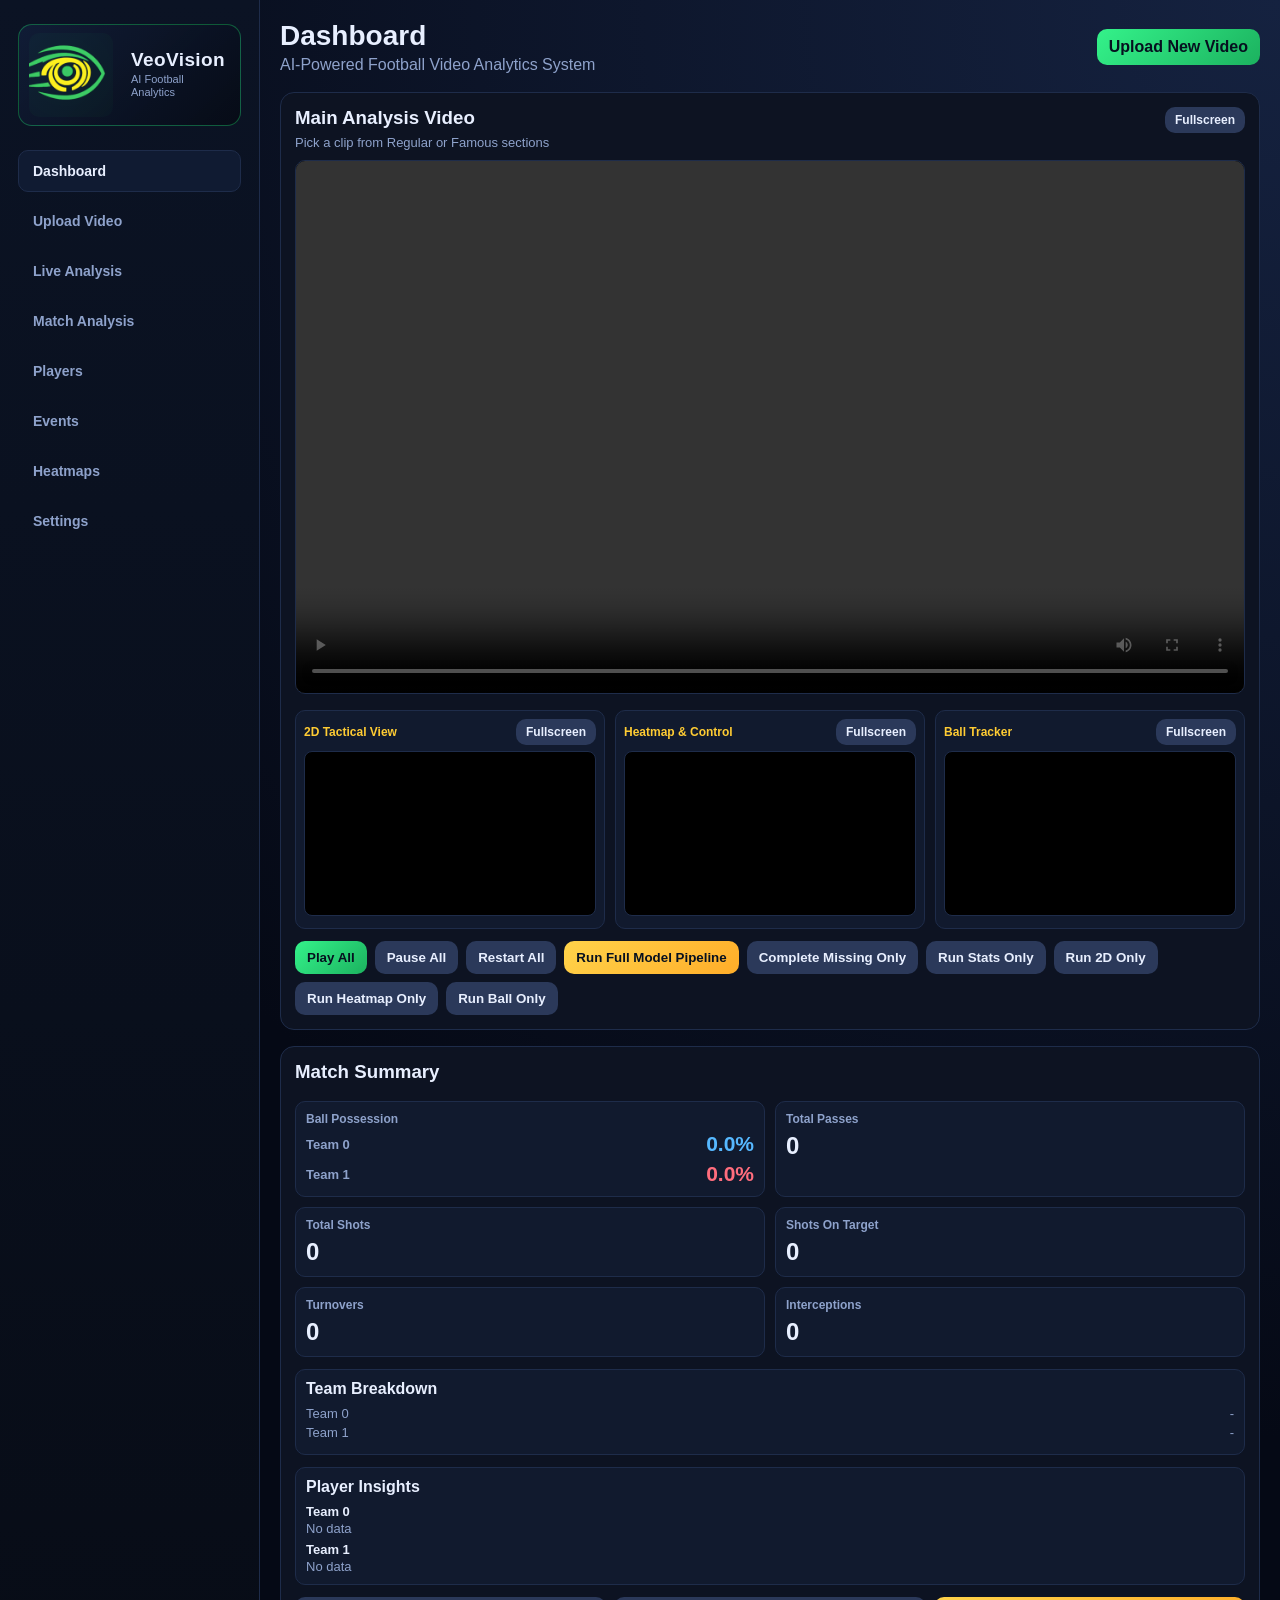
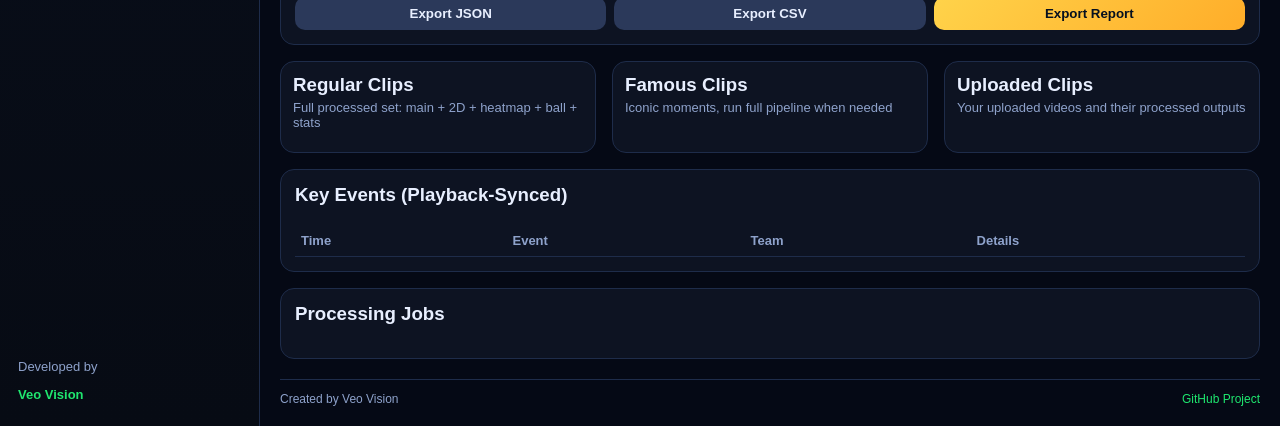
==== commit 9e068692: "Optimize processing pipelines and refine dashboard branding. Improve main/2D/heatmap/ball/stats robu" ====
--- a/veo_frontend/index.html
+++ b/veo_frontend/index.html
@@ -10,7 +10,9 @@
     <div class="app-shell">
         <aside class="sidebar">
             <div class="brand">
-                <img src="../slides/VeoVision_LOGO.png" alt="VeoVision Logo" class="brand-logo">
+                <div class="brand-logo-wrap">
+                    <img src="../slides/VeoVision_LOGO.png" alt="VeoVision Logo" class="brand-logo">
+                </div>
                 <div class="brand-text">
                     <h1>VeoVision</h1>
                     <p>AI Football Analytics</p>
@@ -105,7 +107,14 @@
                     <div class="stat-grid">
                         <div class="stat-card">
                             <h4>Ball Possession</h4>
-                            <p><span id="possessionTeam0">0</span>% / <span id="possessionTeam1">0</span>%</p>
+                            <p class="possession-line">
+                                <span class="team-label team0">Team 0</span>
+                                <span id="possessionTeam0" class="possession-value team0">0.0%</span>
+                            </p>
+                            <p class="possession-line">
+                                <span class="team-label team1">Team 1</span>
+                                <span id="possessionTeam1" class="possession-value team1">0.0%</span>
+                            </p>
                         </div>
                         <div class="stat-card">
                             <h4>Total Passes</h4>
--- a/veo_frontend/styles.css
+++ b/veo_frontend/styles.css
@@ -38,28 +38,50 @@
 
 .brand {
     display: grid;
-    grid-template-columns: 94px 1fr;
-    gap: 14px;
+    grid-template-columns: 92px 1fr;
+    gap: 10px;
     align-items: center;
+    padding: 8px 10px;
+    border: 1px solid rgba(31, 231, 111, 0.35);
+    border-radius: 14px;
+    background: linear-gradient(135deg, rgba(20, 34, 64, 0.65), rgba(6, 10, 20, 0.8));
+}
+
+.brand-logo-wrap {
+    width: 84px;
+    height: 84px;
+    border-radius: 10px;
+    overflow: hidden;
+    display: flex;
+    align-items: center;
+    justify-content: center;
 }
 
 .brand-logo {
-    width: 94px;
-    height: 94px;
-    object-fit: contain;
-    filter: drop-shadow(0 0 18px rgba(31, 231, 111, 0.45));
+    width: 100%;
+    height: 100%;
+    object-fit: cover;
+    transform: scale(2.6);
+    transform-origin: center;
+    filter: drop-shadow(0 0 22px rgba(31, 231, 111, 0.55));
+}
+
+.brand-text {
+    min-width: 0;
 }
 
 .brand-text h1 {
     margin: 0;
-    font-size: 27px;
-    letter-spacing: 0.6px;
+    font-size: 19px;
+    letter-spacing: 0.4px;
+    line-height: 1.1;
 }
 
 .brand-text p {
     margin: 2px 0 0;
     color: var(--text-muted);
-    font-size: 16px;
+    font-size: 11px;
+    line-height: 1.2;
 }
 
 .nav {
@@ -75,7 +97,7 @@
     text-align: left;
     border-radius: 10px;
     padding: 12px 14px;
-    font-size: 17px;
+    font-size: 14px;
     font-weight: 600;
     cursor: pointer;
 }
@@ -90,7 +112,7 @@
 .sidebar-footer {
     margin-top: auto;
     color: var(--text-muted);
-    font-size: 16px;
+    font-size: 13px;
 }
 
 .sidebar-footer strong {
@@ -250,6 +272,11 @@
     background: linear-gradient(135deg, #ffd34a, #ffad29);
 }
 
+.btn-danger {
+    background: linear-gradient(135deg, #ff6a82, #d84562);
+    color: #fff4f6;
+}
+
 .btn-compact {
     padding: 6px 10px;
     font-size: 12px;
@@ -283,6 +310,37 @@
     margin: 6px 0 0;
     font-size: 24px;
     font-weight: 700;
+}
+
+.possession-line {
+    display: flex;
+    justify-content: space-between;
+    align-items: center;
+    margin: 8px 0 0;
+    font-size: 15px;
+}
+
+.team-label {
+    color: var(--text-muted);
+    font-size: 13px;
+    font-weight: 600;
+}
+
+.possession-value {
+    font-size: 21px;
+    font-weight: 800;
+}
+
+.possession-value.team0 {
+    color: #56b8ff;
+}
+
+.possession-value.team1 {
+    color: #ff6d7d;
+}
+
+.possession-value.leading {
+    text-shadow: 0 0 10px rgba(255, 255, 255, 0.28);
 }
 
 .team-breakdown {
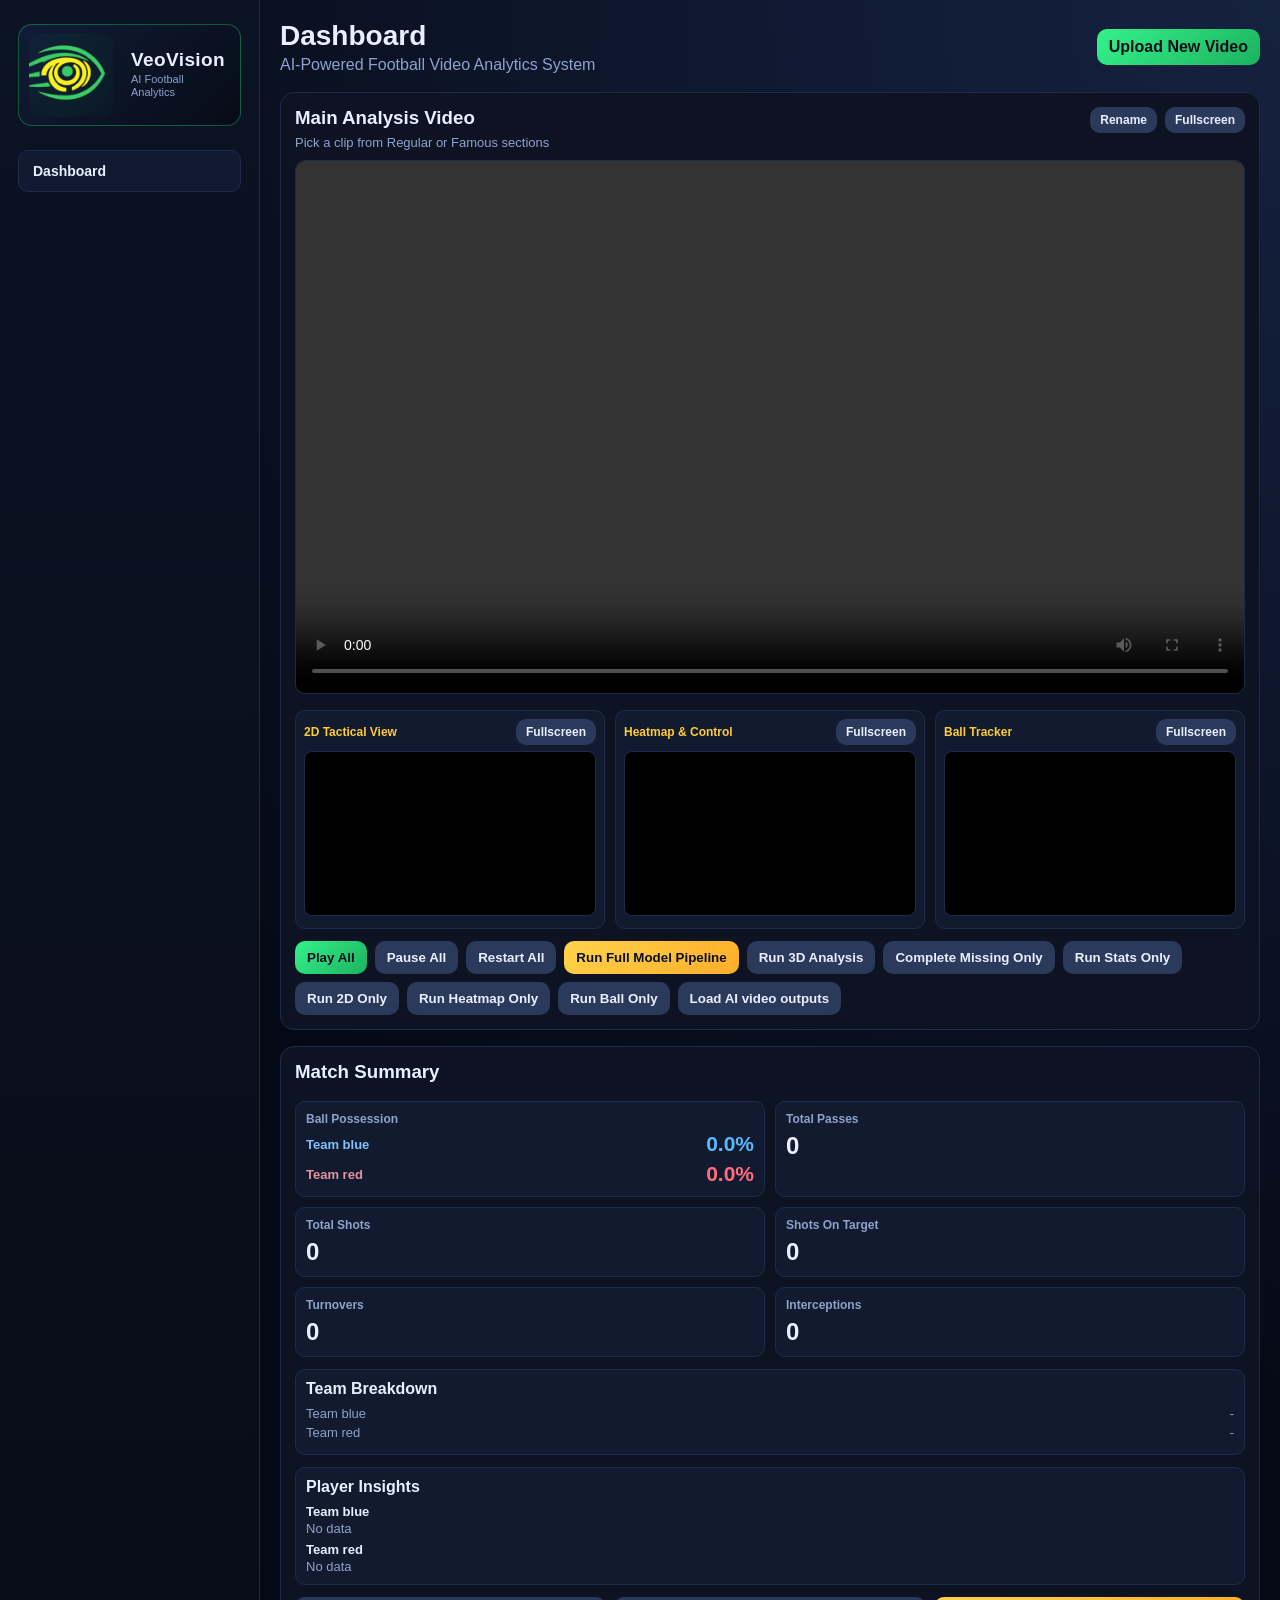
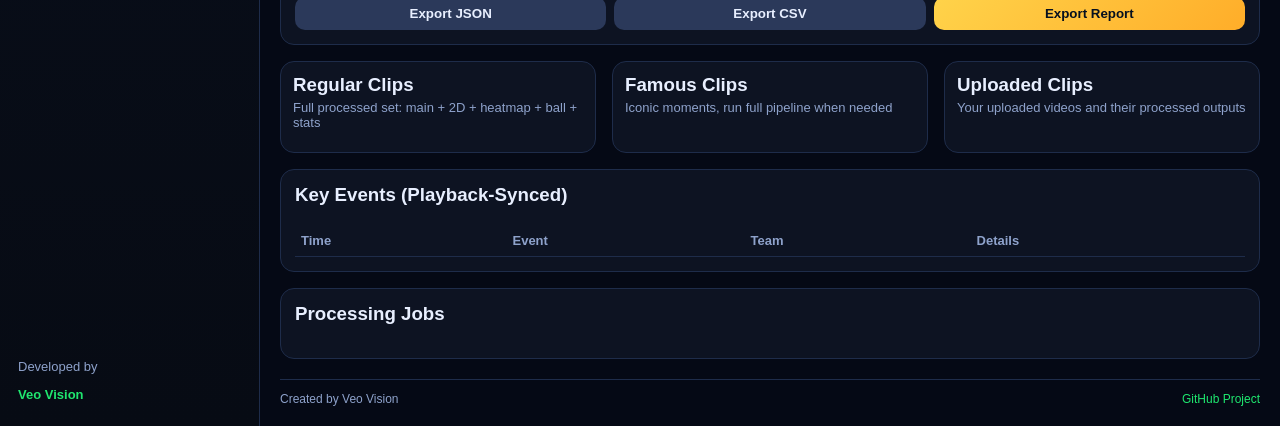
==== commit f97e8cbb: "Improve dashboard controls and exports - Hide pitch line overlay in combined analysis output by defa" ====
--- a/veo_frontend/index.html
+++ b/veo_frontend/index.html
@@ -21,13 +21,6 @@
 
             <nav class="nav">
                 <button class="nav-item active">Dashboard</button>
-                <button class="nav-item">Upload Video</button>
-                <button class="nav-item">Live Analysis</button>
-                <button class="nav-item">Match Analysis</button>
-                <button class="nav-item">Players</button>
-                <button class="nav-item">Events</button>
-                <button class="nav-item">Heatmaps</button>
-                <button class="nav-item">Settings</button>
             </nav>
 
             <div class="sidebar-footer">
@@ -56,7 +49,14 @@
                                 <h3>Main Analysis Video</h3>
                                 <p id="activeClipLabel">Pick a clip from Regular or Famous sections</p>
                             </div>
-                            <button id="mainFullscreenBtn" class="btn btn-secondary btn-compact">Fullscreen</button>
+                            <div class="panel-title-actions">
+                                <button id="renameActiveClipBtn" class="btn btn-secondary btn-compact" type="button" hidden>Rename</button>
+                                <button id="mainFullscreenBtn" class="btn btn-secondary btn-compact">Fullscreen</button>
+                            </div>
+                        </div>
+                        <div id="mainSourceToggle" class="main-source-toggle" hidden role="group" aria-label="Main video source">
+                            <button type="button" id="mainShowAnalysisBtn" class="btn btn-secondary btn-compact">AI analysis</button>
+                            <button type="button" id="mainShowOriginalBtn" class="btn btn-secondary btn-compact">Original upload</button>
                         </div>
                         <video id="mainVideo" controls preload="auto"></video>
                         <div id="mainFallback" class="fallback">Main analysis video is not available.</div>
@@ -94,11 +94,13 @@
                         <button id="pauseAllBtn" class="btn btn-secondary">Pause All</button>
                         <button id="restartAllBtn" class="btn btn-secondary">Restart All</button>
                         <button id="runPipelineBtn" class="btn btn-accent">Run Full Model Pipeline</button>
+                        <button id="run3dOnlyBtn" class="btn btn-secondary">Run 3D Analysis</button>
                         <button id="runMissingBtn" class="btn btn-secondary">Complete Missing Only</button>
                         <button id="runStatsOnlyBtn" class="btn btn-secondary">Run Stats Only</button>
                         <button id="run2dOnlyBtn" class="btn btn-secondary">Run 2D Only</button>
                         <button id="runHeatmapOnlyBtn" class="btn btn-secondary">Run Heatmap Only</button>
                         <button id="runBallOnlyBtn" class="btn btn-secondary">Run Ball Only</button>
+                        <button id="loadAiOutputsBtn" class="btn btn-secondary" type="button">Load AI video outputs</button>
                     </div>
                 </section>
 
@@ -108,11 +110,11 @@
                         <div class="stat-card">
                             <h4>Ball Possession</h4>
                             <p class="possession-line">
-                                <span class="team-label team0">Team 0</span>
+                                <span class="team-label team0">Team blue</span>
                                 <span id="possessionTeam0" class="possession-value team0">0.0%</span>
                             </p>
                             <p class="possession-line">
-                                <span class="team-label team1">Team 1</span>
+                                <span class="team-label team1">Team red</span>
                                 <span id="possessionTeam1" class="possession-value team1">0.0%</span>
                             </p>
                         </div>
@@ -140,18 +142,18 @@
 
                     <div class="team-breakdown">
                         <h4>Team Breakdown</h4>
-                        <div class="team-row"><span>Team 0</span><span id="team0Breakdown">-</span></div>
-                        <div class="team-row"><span>Team 1</span><span id="team1Breakdown">-</span></div>
+                        <div class="team-row"><span>Team blue</span><span id="team0Breakdown">-</span></div>
+                        <div class="team-row"><span>Team red</span><span id="team1Breakdown">-</span></div>
                     </div>
 
                     <div class="player-insights">
                         <h4>Player Insights</h4>
                         <div class="insight-card">
-                            <strong>Team 0</strong>
+                            <strong>Team blue</strong>
                             <div id="team0Insights">No data</div>
                         </div>
                         <div class="insight-card">
-                            <strong>Team 1</strong>
+                            <strong>Team red</strong>
                             <div id="team1Insights">No data</div>
                         </div>
                     </div>
--- a/veo_frontend/styles.css
+++ b/veo_frontend/styles.css
@@ -178,18 +178,41 @@
     gap: 10px;
 }
 
+.panel-title-actions {
+    display: flex;
+    gap: 8px;
+    flex-shrink: 0;
+}
+
 .panel-title p {
     margin: 0 0 10px;
     color: var(--text-muted);
     font-size: 13px;
 }
 
-.workspace-main video {
+.workspace-main > video {
     width: 100%;
     aspect-ratio: 16 / 9;
     border-radius: 10px;
     border: 1px solid var(--line);
     background: #000;
+}
+
+.main-source-toggle {
+    display: flex;
+    gap: 8px;
+    margin: 0 0 10px;
+    flex-wrap: wrap;
+    align-items: center;
+}
+
+.main-source-toggle[hidden] {
+    display: none !important;
+}
+
+.main-source-toggle .btn.is-active {
+    outline: 2px solid var(--yellow);
+    outline-offset: 2px;
 }
 
 .workspace-secondary {
@@ -326,6 +349,14 @@
     font-weight: 600;
 }
 
+.team-label.team0 {
+    color: #7ec4ff;
+}
+
+.team-label.team1 {
+    color: #e8939e;
+}
+
 .possession-value {
     font-size: 21px;
     font-weight: 800;
@@ -462,6 +493,11 @@
     flex: 1;
 }
 
+.clip-card-actions .btn-rename {
+    flex: 0 0 auto;
+    min-width: 64px;
+}
+
 .events-panel,
 .jobs-panel {
     margin-top: 16px;
@@ -500,6 +536,17 @@
     border-radius: 10px;
     border: 1px solid var(--line);
     background: var(--bg-elev);
+}
+
+.job-item-header {
+    display: flex;
+    justify-content: space-between;
+    align-items: flex-start;
+    gap: 10px;
+}
+
+.job-item-header .btn {
+    flex-shrink: 0;
 }
 
 .job-item.done {
